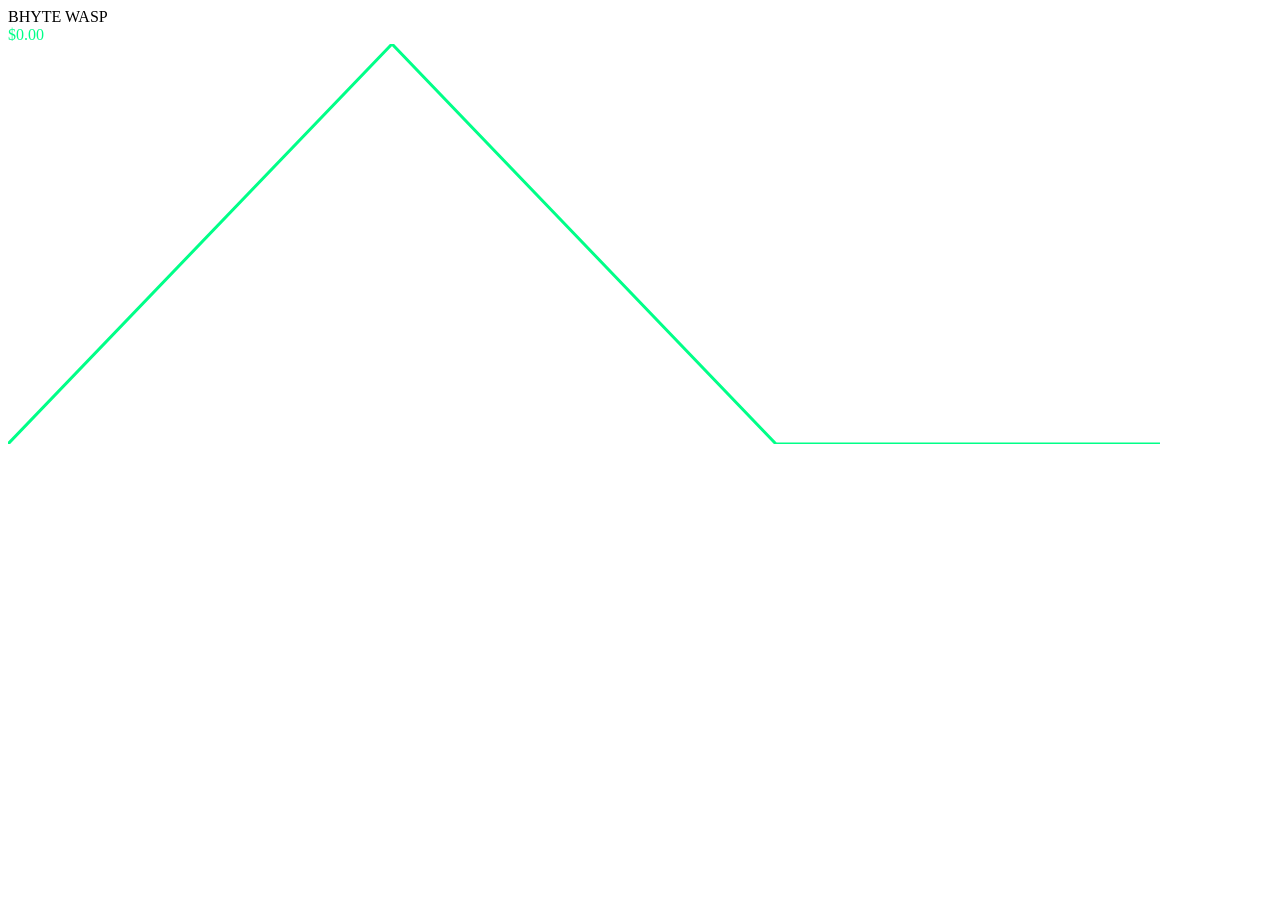
==== index.html @ d3547b08 "Refactor index.html for improved price display and chart Updated the HTML structure and JavaScript f" ====
<!DOCTYPE html>
<html lang="es">
<head>
  <meta charset="UTF-8">
  <title>BHYTE WASP</title>
  <link rel="stylesheet" href="./style.css">
</head>
<body>

<div class="container">
  <div class="header">BHYTE WASP</div>
  <div id="price">$0.00</div>
  <canvas id="chart"></canvas>
</div>

<script>
let price = 0.00;
let history = [price];

const priceElement = document.getElementById("price");
const canvas = document.getElementById("chart");
const ctx = canvas.getContext("2d");

// ajustar canvas al tamaño de pantalla
canvas.width = window.innerWidth * 0.9;
canvas.height = 400;

function updatePrice() {
  // más volatilidad
  let change = (Math.random() - 0.5) * 2; 
  let newPrice = price + change;

  if (newPrice < 0) newPrice = 0;

  let color = newPrice >= price ? "#00ff88" : "#ff3b3b";

  price = newPrice;
  history.push(price);

  if (history.length > 120) history.shift();

  priceElement.textContent = "$" + price.toFixed(2);
  priceElement.style.color = color;

  drawChart(color);
}

function drawChart(color) {
  ctx.clearRect(0, 0, canvas.width, canvas.height);

  let max = Math.max(...history);
  let min = Math.min(...history);

  ctx.beginPath();
  ctx.strokeStyle = color;
  ctx.lineWidth = 3;

  history.forEach((value, i) => {
    let x = (i / (history.length - 1)) * canvas.width;
    let y = canvas.height - ((value - min) / (max - min || 1)) * canvas.height;

    if (i === 0) ctx.moveTo(x, y);
    else ctx.lineTo(x, y);
  });

  ctx.stroke();
}

// más fluido (cada 300ms)
setInterval(updatePrice, 300);
</script>

</body>
</html>
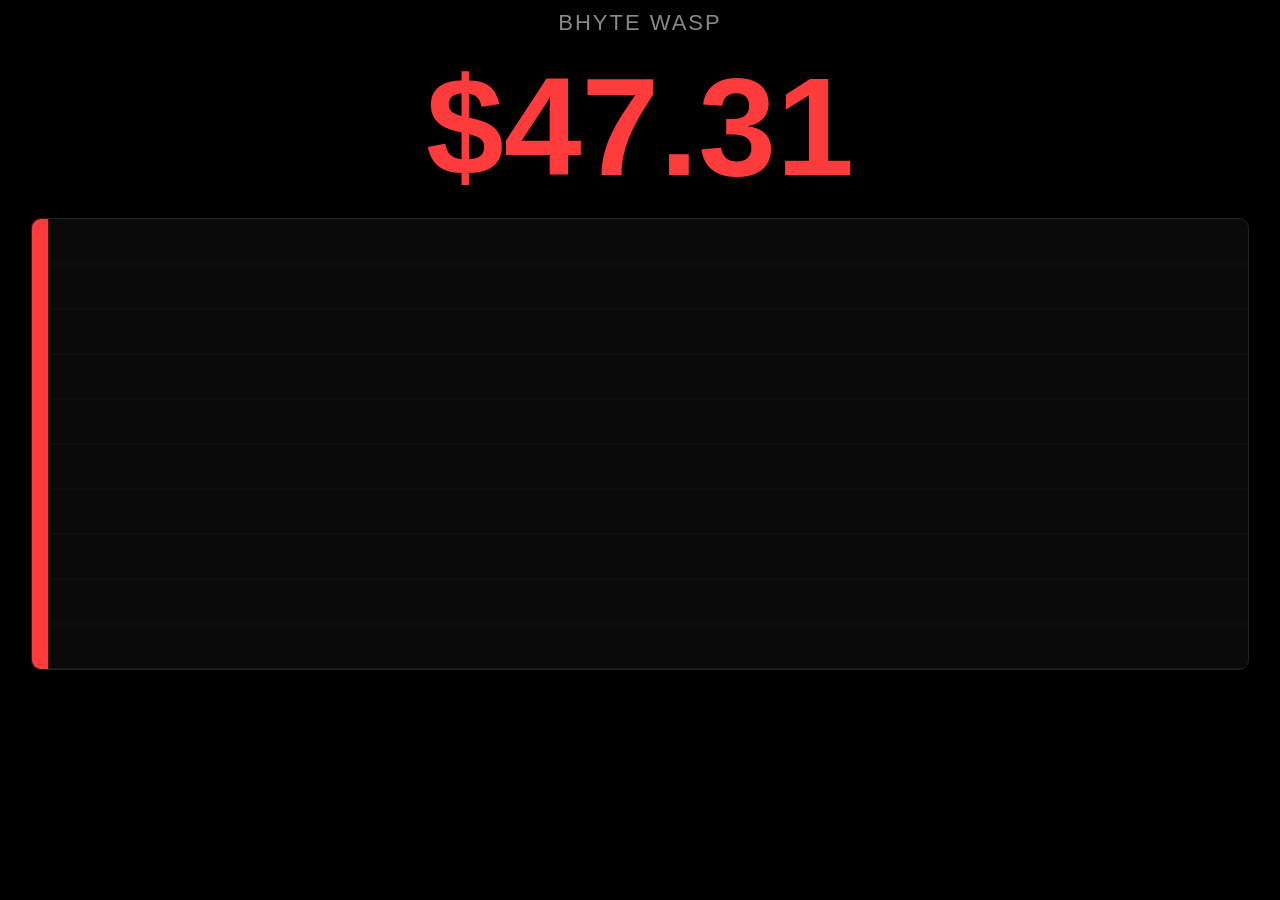
==== commit 44c7d351: "Update index.html" ====
--- a/index.html
+++ b/index.html
@@ -1,10 +1,46 @@
 <!DOCTYPE html>
 <html lang="es">
 <head>
-  <meta charset="UTF-8">
-  <title>BHYTE WASP</title>
-  <link rel="stylesheet" href="./style.css">
+<meta charset="UTF-8">
+<title>BHYTE WASP</title>
+
+<style>
+html, body {
+  margin: 0;
+  padding: 0;
+  background: #000;
+  color: white;
+  font-family: Arial, sans-serif;
+  height: 100%;
+}
+
+.container {
+  display: flex;
+  flex-direction: column;
+  align-items: center;
+  padding-top: 10px;
+}
+
+.header {
+  color: #888;
+  font-size: 22px;
+  letter-spacing: 2px;
+}
+
+#price {
+  font-size: 140px; /* MÁS GRANDE */
+  font-weight: bold;
+  margin: 10px 0;
+}
+
+canvas {
+  background: #0a0a0a;
+  border: 1px solid #222;
+  border-radius: 10px;
+}
+</style>
 </head>
+
 <body>
 
 <div class="container">
@@ -14,60 +50,127 @@
 </div>
 
 <script>
-let price = 0.00;
-let history = [price];
-
-const priceElement = document.getElementById("price");
 const canvas = document.getElementById("chart");
 const ctx = canvas.getContext("2d");
+const priceEl = document.getElementById("price");
 
-// ajustar canvas al tamaño de pantalla
-canvas.width = window.innerWidth * 0.9;
-canvas.height = 400;
+canvas.width = window.innerWidth * 0.95;
+canvas.height = 450;
 
-function updatePrice() {
-  // más volatilidad
-  let change = (Math.random() - 0.5) * 2; 
-  let newPrice = price + change;
+// DATOS
+let price = 50;
+let candles = [];
+let currentCandle = null;
 
-  if (newPrice < 0) newPrice = 0;
+// tendencia (hace que no sea tan random)
+let trend = 0;
 
-  let color = newPrice >= price ? "#00ff88" : "#ff3b3b";
-
-  price = newPrice;
-  history.push(price);
-
-  if (history.length > 120) history.shift();
-
-  priceElement.textContent = "$" + price.toFixed(2);
-  priceElement.style.color = color;
-
-  drawChart(color);
+// crear vela inicial
+function newCandle() {
+  return {
+    open: price,
+    high: price,
+    low: price,
+    close: price
+  };
 }
 
-function drawChart(color) {
+currentCandle = newCandle();
+
+function update() {
+  // tendencia suave
+  trend += (Math.random() - 0.5) * 0.2;
+
+  // volatilidad + tendencia
+  let change = (Math.random() - 0.5) * 2 + trend;
+  price += change;
+
+  if (price < 1) price = 1;
+
+  // actualizar vela
+  currentCandle.close = price;
+  if (price > currentCandle.high) currentCandle.high = price;
+  if (price < currentCandle.low) currentCandle.low = price;
+
+  // cada cierto tiempo crear nueva vela
+  if (Math.random() < 0.05) {
+    candles.push(currentCandle);
+    if (candles.length > 60) candles.shift();
+    currentCandle = newCandle();
+  }
+
+  draw();
+  updatePriceDisplay();
+}
+
+function updatePriceDisplay() {
+  let last = currentCandle.close;
+  let prev = currentCandle.open;
+
+  let color = last >= prev ? "#00ff88" : "#ff3b3b";
+  priceEl.style.color = color;
+  priceEl.textContent = "$" + last.toFixed(2);
+}
+
+function draw() {
   ctx.clearRect(0, 0, canvas.width, canvas.height);
 
-  let max = Math.max(...history);
-  let min = Math.min(...history);
+  let all = [...candles, currentCandle];
 
-  ctx.beginPath();
-  ctx.strokeStyle = color;
-  ctx.lineWidth = 3;
+  let max = Math.max(...all.map(c => c.high));
+  let min = Math.min(...all.map(c => c.low));
 
-  history.forEach((value, i) => {
-    let x = (i / (history.length - 1)) * canvas.width;
-    let y = canvas.height - ((value - min) / (max - min || 1)) * canvas.height;
+  let candleWidth = canvas.width / 60;
 
-    if (i === 0) ctx.moveTo(x, y);
-    else ctx.lineTo(x, y);
+  // GRID
+  ctx.strokeStyle = "#111";
+  for (let i = 0; i < 10; i++) {
+    let y = (i / 10) * canvas.height;
+    ctx.beginPath();
+    ctx.moveTo(0, y);
+    ctx.lineTo(canvas.width, y);
+    ctx.stroke();
+  }
+
+  // DIBUJAR VELAS
+  all.forEach((candle, i) => {
+    let x = i * candleWidth;
+
+    let openY = scale(candle.open, min, max);
+    let closeY = scale(candle.close, min, max);
+    let highY = scale(candle.high, min, max);
+    let lowY = scale(candle.low, min, max);
+
+    let color = candle.close >= candle.open ? "#00ff88" : "#ff3b3b";
+
+    // mecha
+    ctx.strokeStyle = color;
+    ctx.beginPath();
+    ctx.moveTo(x + candleWidth/2, highY);
+    ctx.lineTo(x + candleWidth/2, lowY);
+    ctx.stroke();
+
+    // cuerpo
+    ctx.fillStyle = color;
+    let height = Math.abs(closeY - openY);
+    ctx.fillRect(x, Math.min(openY, closeY), candleWidth * 0.8, height || 1);
   });
 
+  // línea precio actual
+  let currentY = scale(price, min, max);
+  ctx.strokeStyle = "#ffffff22";
+  ctx.beginPath();
+  ctx.moveTo(0, currentY);
+  ctx.lineTo(canvas.width, currentY);
   ctx.stroke();
 }
 
-// más fluido (cada 300ms)
-setInterval(updatePrice, 300);
+function scale(value, min, max) {
+  return canvas.height - ((value - min) / (max - min || 1)) * canvas.height;
+}
+
+// velocidad
+setInterval(update, 200);
 </script>
 
 </body>
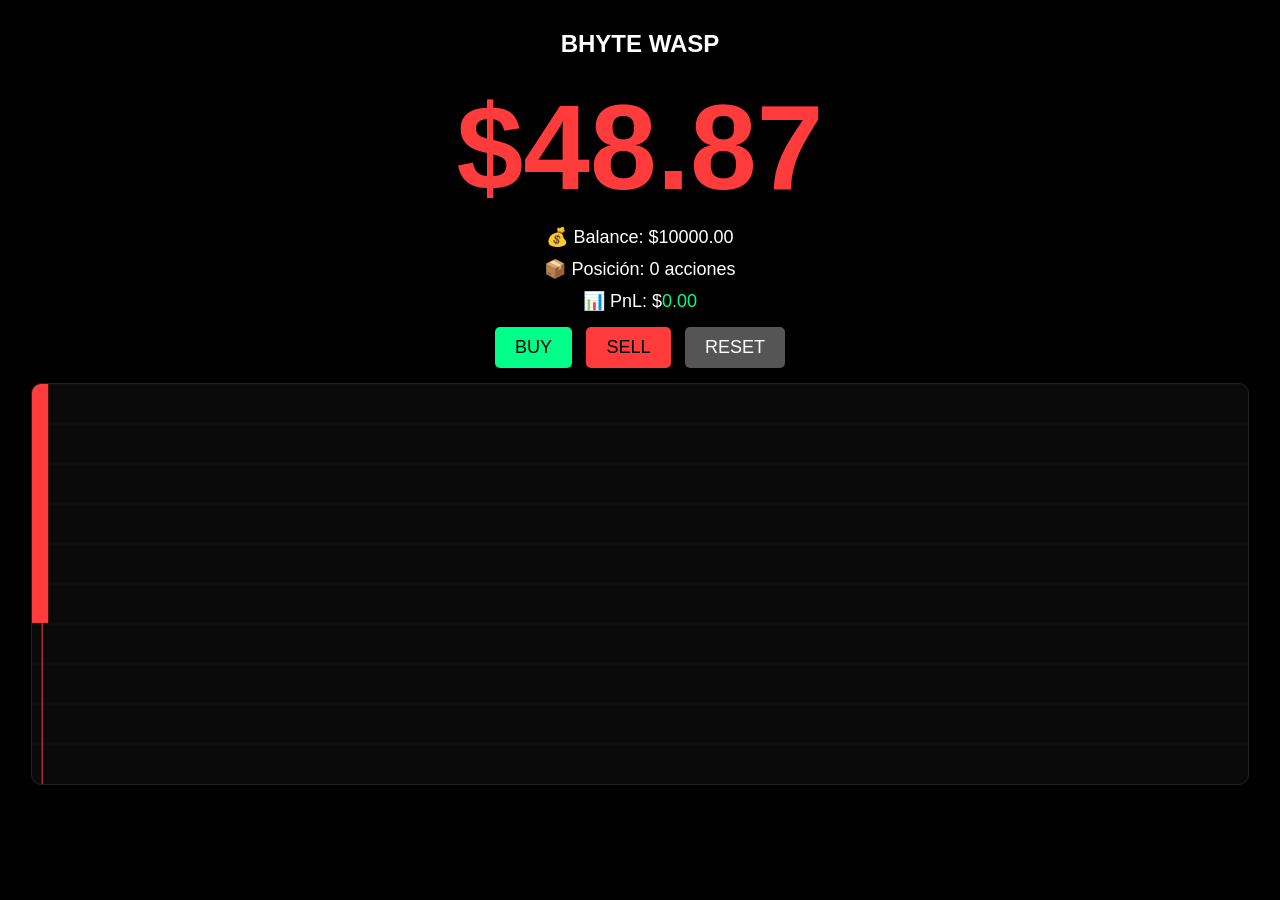
==== commit d9612f0d: "Update index.html for simulator enhancements" ====
--- a/index.html
+++ b/index.html
@@ -2,7 +2,7 @@
 <html lang="es">
 <head>
 <meta charset="UTF-8">
-<title>BHYTE WASP</title>
+<title>BHYTE WASP Simulator</title>
 
 <style>
 html, body {
@@ -11,32 +11,41 @@
   background: #000;
   color: white;
   font-family: Arial, sans-serif;
-  height: 100%;
 }
 
 .container {
-  display: flex;
-  flex-direction: column;
-  align-items: center;
-  padding-top: 10px;
-}
-
-.header {
-  color: #888;
-  font-size: 22px;
-  letter-spacing: 2px;
+  text-align: center;
+  padding: 10px;
 }
 
 #price {
-  font-size: 140px; /* MÁS GRANDE */
+  font-size: 120px;
   font-weight: bold;
-  margin: 10px 0;
-}
+}
+
+.info {
+  margin: 10px;
+  font-size: 18px;
+}
+
+.controls button {
+  padding: 10px 20px;
+  margin: 5px;
+  font-size: 18px;
+  border: none;
+  cursor: pointer;
+  border-radius: 5px;
+}
+
+.buy { background: #00ff88; }
+.sell { background: #ff3b3b; }
+.reset { background: #555; color: white; }
 
 canvas {
   background: #0a0a0a;
   border: 1px solid #222;
   border-radius: 10px;
+  margin-top: 10px;
 }
 </style>
 </head>
@@ -44,55 +53,81 @@
 <body>
 
 <div class="container">
-  <div class="header">BHYTE WASP</div>
-  <div id="price">$0.00</div>
+  <h2>BHYTE WASP</h2>
+  <div id="price">$50.00</div>
+
+  <div class="info">💰 Balance: $<span id="balance">10000</span></div>
+  <div class="info">📦 Posición: <span id="shares">0</span> acciones</div>
+  <div class="info">📊 PnL: $<span id="pnl">0</span></div>
+  <div class="info" id="event"></div>
+
+  <div class="controls">
+    <button class="buy" onclick="buy()">BUY</button>
+    <button class="sell" onclick="sell()">SELL</button>
+    <button class="reset" onclick="resetGame()">RESET</button>
+  </div>
+
   <canvas id="chart"></canvas>
 </div>
 
 <script>
 const canvas = document.getElementById("chart");
 const ctx = canvas.getContext("2d");
-const priceEl = document.getElementById("price");
-
 canvas.width = window.innerWidth * 0.95;
-canvas.height = 450;
-
-// DATOS
+canvas.height = 400;
+
+// Estado
 let price = 50;
+let balance = 10000;
+let shares = 0;
+let avgPrice = 0;
+
 let candles = [];
-let currentCandle = null;
-
-// tendencia (hace que no sea tan random)
+let currentCandle;
 let trend = 0;
 
-// crear vela inicial
 function newCandle() {
-  return {
-    open: price,
-    high: price,
-    low: price,
-    close: price
-  };
+  return { open: price, high: price, low: price, close: price };
 }
 
 currentCandle = newCandle();
 
+// EVENTOS
+function randomEvent() {
+  let rand = Math.random();
+
+  if (rand < 0.01) {
+    price *= 1.3;
+    showEvent("🚀 PUMP");
+  } else if (rand < 0.02) {
+    price *= 0.7;
+    showEvent("💥 CRASH");
+  } else if (rand < 0.03) {
+    trend += (Math.random() - 0.5) * 5;
+    showEvent("📰 NEWS");
+  }
+}
+
+function showEvent(text) {
+  const el = document.getElementById("event");
+  el.textContent = text;
+  setTimeout(() => el.textContent = "", 2000);
+}
+
+// UPDATE PRECIO
 function update() {
-  // tendencia suave
   trend += (Math.random() - 0.5) * 0.2;
-
-  // volatilidad + tendencia
   let change = (Math.random() - 0.5) * 2 + trend;
+
   price += change;
-
   if (price < 1) price = 1;
 
-  // actualizar vela
+  randomEvent();
+
   currentCandle.close = price;
   if (price > currentCandle.high) currentCandle.high = price;
   if (price < currentCandle.low) currentCandle.low = price;
 
-  // cada cierto tiempo crear nueva vela
   if (Math.random() < 0.05) {
     candles.push(currentCandle);
     if (candles.length > 60) candles.shift();
@@ -100,29 +135,67 @@
   }
 
   draw();
-  updatePriceDisplay();
-}
-
-function updatePriceDisplay() {
-  let last = currentCandle.close;
-  let prev = currentCandle.open;
-
-  let color = last >= prev ? "#00ff88" : "#ff3b3b";
+  updateUI();
+}
+
+// UI
+function updateUI() {
+  const priceEl = document.getElementById("price");
+  const balanceEl = document.getElementById("balance");
+  const sharesEl = document.getElementById("shares");
+  const pnlEl = document.getElementById("pnl");
+
+  let color = currentCandle.close >= currentCandle.open ? "#00ff88" : "#ff3b3b";
   priceEl.style.color = color;
-  priceEl.textContent = "$" + last.toFixed(2);
-}
-
+  priceEl.textContent = "$" + price.toFixed(2);
+
+  balanceEl.textContent = balance.toFixed(2);
+  sharesEl.textContent = shares;
+
+  let pnl = shares * (price - avgPrice);
+  pnlEl.textContent = pnl.toFixed(2);
+  pnlEl.style.color = pnl >= 0 ? "#00ff88" : "#ff3b3b";
+}
+
+// TRADING
+function buy() {
+  if (balance >= price) {
+    shares++;
+    balance -= price;
+
+    avgPrice = ((avgPrice * (shares - 1)) + price) / shares;
+  }
+}
+
+function sell() {
+  if (shares > 0) {
+    shares--;
+    balance += price;
+
+    if (shares === 0) avgPrice = 0;
+  }
+}
+
+function resetGame() {
+  price = 50;
+  balance = 10000;
+  shares = 0;
+  avgPrice = 0;
+  candles = [];
+  currentCandle = newCandle();
+}
+
+// GRÁFICA
 function draw() {
   ctx.clearRect(0, 0, canvas.width, canvas.height);
 
   let all = [...candles, currentCandle];
-
   let max = Math.max(...all.map(c => c.high));
   let min = Math.min(...all.map(c => c.low));
 
-  let candleWidth = canvas.width / 60;
-
-  // GRID
+  let w = canvas.width / 60;
+
+  // grid
   ctx.strokeStyle = "#111";
   for (let i = 0; i < 10; i++) {
     let y = (i / 10) * canvas.height;
@@ -132,44 +205,31 @@
     ctx.stroke();
   }
 
-  // DIBUJAR VELAS
-  all.forEach((candle, i) => {
-    let x = i * candleWidth;
-
-    let openY = scale(candle.open, min, max);
-    let closeY = scale(candle.close, min, max);
-    let highY = scale(candle.high, min, max);
-    let lowY = scale(candle.low, min, max);
-
-    let color = candle.close >= candle.open ? "#00ff88" : "#ff3b3b";
-
-    // mecha
+  all.forEach((c, i) => {
+    let x = i * w;
+
+    let open = scale(c.open, min, max);
+    let close = scale(c.close, min, max);
+    let high = scale(c.high, min, max);
+    let low = scale(c.low, min, max);
+
+    let color = c.close >= c.open ? "#00ff88" : "#ff3b3b";
+
     ctx.strokeStyle = color;
     ctx.beginPath();
-    ctx.moveTo(x + candleWidth/2, highY);
-    ctx.lineTo(x + candleWidth/2, lowY);
+    ctx.moveTo(x + w/2, high);
+    ctx.lineTo(x + w/2, low);
     ctx.stroke();
 
-    // cuerpo
     ctx.fillStyle = color;
-    let height = Math.abs(closeY - openY);
-    ctx.fillRect(x, Math.min(openY, closeY), candleWidth * 0.8, height || 1);
+    ctx.fillRect(x, Math.min(open, close), w*0.8, Math.abs(close - open) || 1);
   });
-
-  // línea precio actual
-  let currentY = scale(price, min, max);
-  ctx.strokeStyle = "#ffffff22";
-  ctx.beginPath();
-  ctx.moveTo(0, currentY);
-  ctx.lineTo(canvas.width, currentY);
-  ctx.stroke();
-}
-
-function scale(value, min, max) {
-  return canvas.height - ((value - min) / (max - min || 1)) * canvas.height;
-}
-
-// velocidad
+}
+
+function scale(v, min, max) {
+  return canvas.height - ((v - min) / (max - min || 1)) * canvas.height;
+}
+
 setInterval(update, 200);
 </script>
 
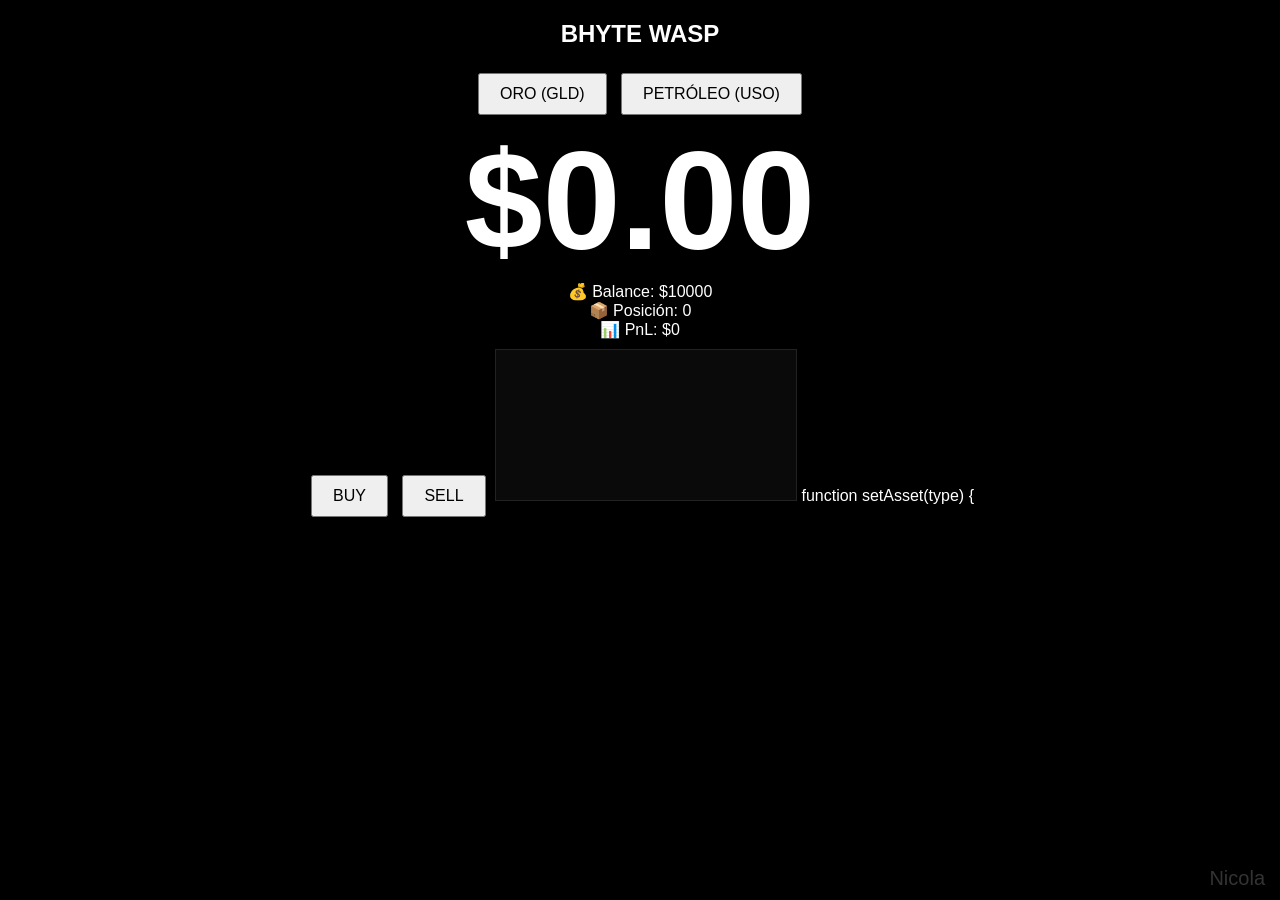
==== commit d4af3360: "Refactor index.html for styling and asset updates Updated styling and layout for the BHYTE WASP Simu" ====
--- a/index.html
+++ b/index.html
@@ -5,70 +5,65 @@
 <title>BHYTE WASP Simulator</title>
 
 <style>
-html, body {
+body {
   margin: 0;
-  padding: 0;
-  background: #000;
+  background: black;
   color: white;
-  font-family: Arial, sans-serif;
-}
-
-.container {
+  font-family: Arial;
   text-align: center;
-  padding: 10px;
 }
 
 #price {
-  font-size: 120px;
+  font-size: 140px;
   font-weight: bold;
 }
 
-.info {
-  margin: 10px;
-  font-size: 18px;
-}
-
-.controls button {
+button {
   padding: 10px 20px;
   margin: 5px;
-  font-size: 18px;
-  border: none;
+  font-size: 16px;
   cursor: pointer;
-  border-radius: 5px;
-}
-
-.buy { background: #00ff88; }
-.sell { background: #ff3b3b; }
-.reset { background: #555; color: white; }
+}
 
 canvas {
   background: #0a0a0a;
   border: 1px solid #222;
-  border-radius: 10px;
   margin-top: 10px;
+}
+
+/* marca de agua */
+.watermark {
+  position: fixed;
+  bottom: 10px;
+  right: 15px;
+  opacity: 0.2;
+  font-size: 20px;
 }
 </style>
 </head>
 
 <body>
 
-<div class="container">
-  <h2>BHYTE WASP</h2>
-  <div id="price">$50.00</div>
-
-  <div class="info">💰 Balance: $<span id="balance">10000</span></div>
-  <div class="info">📦 Posición: <span id="shares">0</span> acciones</div>
-  <div class="info">📊 PnL: $<span id="pnl">0</span></div>
-  <div class="info" id="event"></div>
-
-  <div class="controls">
-    <button class="buy" onclick="buy()">BUY</button>
-    <button class="sell" onclick="sell()">SELL</button>
-    <button class="reset" onclick="resetGame()">RESET</button>
-  </div>
-
-  <canvas id="chart"></canvas>
+<h2>BHYTE WASP</h2>
+
+<div>
+  <button onclick="setAsset('gold')">ORO (GLD)</button>
+  <button onclick="setAsset('oil')">PETRÓLEO (USO)</button>
 </div>
+
+<div id="price">$0.00</div>
+
+<div>💰 Balance: $<span id="balance">10000</span></div>
+<div>📦 Posición: <span id="shares">0</span></div>
+<div>📊 PnL: $<span id="pnl">0</span></div>
+<div id="event"></div>
+
+<button onclick="buy()">BUY</button>
+<button onclick="sell()">SELL</button>
+
+<canvas id="chart"></canvas>
+
+<div class="watermark">Nicola</div>
 
 <script>
 const canvas = document.getElementById("chart");
@@ -76,15 +71,36 @@
 canvas.width = window.innerWidth * 0.95;
 canvas.height = 400;
 
-// Estado
-let price = 50;
+let asset = "gold";
+
+// ESTADO
+let price = 440;
 let balance = 10000;
 let shares = 0;
 let avgPrice = 0;
 
 let candles = [];
 let currentCandle;
+
+let volatility = 1;
 let trend = 0;
+
+function setAsset(type) {
+  asset = type;
+
+  if (type === "gold") {
+    price = 440;
+    volatility = 0.5;
+    trend = 0.05;
+  } else {
+    price = 75;
+    volatility = 2;
+    trend = 0.2;
+  }
+
+  candles = [];
+  currentCandle = newCandle();
+}
 
 function newCandle() {
   return { open: price, high: price, low: price, close: price };
@@ -92,19 +108,22 @@
 
 currentCandle = newCandle();
 
-// EVENTOS
 function randomEvent() {
-  let rand = Math.random();
-
-  if (rand < 0.01) {
-    price *= 1.3;
-    showEvent("🚀 PUMP");
-  } else if (rand < 0.02) {
-    price *= 0.7;
-    showEvent("💥 CRASH");
-  } else if (rand < 0.03) {
-    trend += (Math.random() - 0.5) * 5;
-    showEvent("📰 NEWS");
+  let r = Math.random();
+
+  if (asset === "gold") {
+    if (r < 0.01) {
+      price *= 1.05;
+      showEvent("🏦 Safe Haven Pump");
+    }
+  } else {
+    if (r < 0.02) {
+      price *= 1.2;
+      showEvent("🛢️ Oil Spike");
+    } else if (r < 0.04) {
+      price *= 0.8;
+      showEvent("💥 Oil Crash");
+    }
   }
 }
 
@@ -114,12 +133,12 @@
   setTimeout(() => el.textContent = "", 2000);
 }
 
-// UPDATE PRECIO
 function update() {
-  trend += (Math.random() - 0.5) * 0.2;
-  let change = (Math.random() - 0.5) * 2 + trend;
-
+  trend += (Math.random() - 0.5) * 0.05;
+
+  let change = (Math.random() - 0.5) * volatility + trend;
   price += change;
+
   if (price < 1) price = 1;
 
   randomEvent();
@@ -138,31 +157,25 @@
   updateUI();
 }
 
-// UI
 function updateUI() {
-  const priceEl = document.getElementById("price");
-  const balanceEl = document.getElementById("balance");
-  const sharesEl = document.getElementById("shares");
-  const pnlEl = document.getElementById("pnl");
-
   let color = currentCandle.close >= currentCandle.open ? "#00ff88" : "#ff3b3b";
-  priceEl.style.color = color;
-  priceEl.textContent = "$" + price.toFixed(2);
-
-  balanceEl.textContent = balance.toFixed(2);
-  sharesEl.textContent = shares;
+
+  document.getElementById("price").style.color = color;
+  document.getElementById("price").textContent = "$" + price.toFixed(2);
+
+  document.getElementById("balance").textContent = balance.toFixed(2);
+  document.getElementById("shares").textContent = shares;
 
   let pnl = shares * (price - avgPrice);
+  let pnlEl = document.getElementById("pnl");
   pnlEl.textContent = pnl.toFixed(2);
   pnlEl.style.color = pnl >= 0 ? "#00ff88" : "#ff3b3b";
 }
 
-// TRADING
 function buy() {
   if (balance >= price) {
     shares++;
     balance -= price;
-
     avgPrice = ((avgPrice * (shares - 1)) + price) / shares;
   }
 }
@@ -171,21 +184,10 @@
   if (shares > 0) {
     shares--;
     balance += price;
-
     if (shares === 0) avgPrice = 0;
   }
 }
 
-function resetGame() {
-  price = 50;
-  balance = 10000;
-  shares = 0;
-  avgPrice = 0;
-  candles = [];
-  currentCandle = newCandle();
-}
-
-// GRÁFICA
 function draw() {
   ctx.clearRect(0, 0, canvas.width, canvas.height);
 
@@ -194,16 +196,6 @@
   let min = Math.min(...all.map(c => c.low));
 
   let w = canvas.width / 60;
-
-  // grid
-  ctx.strokeStyle = "#111";
-  for (let i = 0; i < 10; i++) {
-    let y = (i / 10) * canvas.height;
-    ctx.beginPath();
-    ctx.moveTo(0, y);
-    ctx.lineTo(canvas.width, y);
-    ctx.stroke();
-  }
 
   all.forEach((c, i) => {
     let x = i * w;
@@ -224,14 +216,36 @@
     ctx.fillStyle = color;
     ctx.fillRect(x, Math.min(open, close), w*0.8, Math.abs(close - open) || 1);
   });
-}
-
+}function setAsset(type) {
+  asset = type;
+
+  if (type === "gold") {
+    price = 442.35; // cierre simulado realista GLD
+    volatility = 0.5;
+    trend = 0.02;
+    document.getElementById("event").textContent = "🟡 GLD - Último cierre";
+  } else {
+    price = 74.80; // cierre simulado USO
+    volatility = 2;
+    trend = 0.1;
+    document.getElementById("event").textContent = "🛢️ USO - Último cierre";
+  }
+
+  candles = [];
+  currentCandle = newCandle();
+}
+
+<div id="assetName">Activo: GLD</div>
 function scale(v, min, max) {
   return canvas.height - ((v - min) / (max - min || 1)) * canvas.height;
 }
-
-setInterval(update, 200);
+document.getElementById("assetName").textContent =
+  type === "gold" ? "Activo: GLD (Gold ETF)" : "Activo: USO (Oil ETF)";setInterval(update, 200);
 </script>
+  function setAsset(type) {
+  
+
 
 </body>
 </html>
+
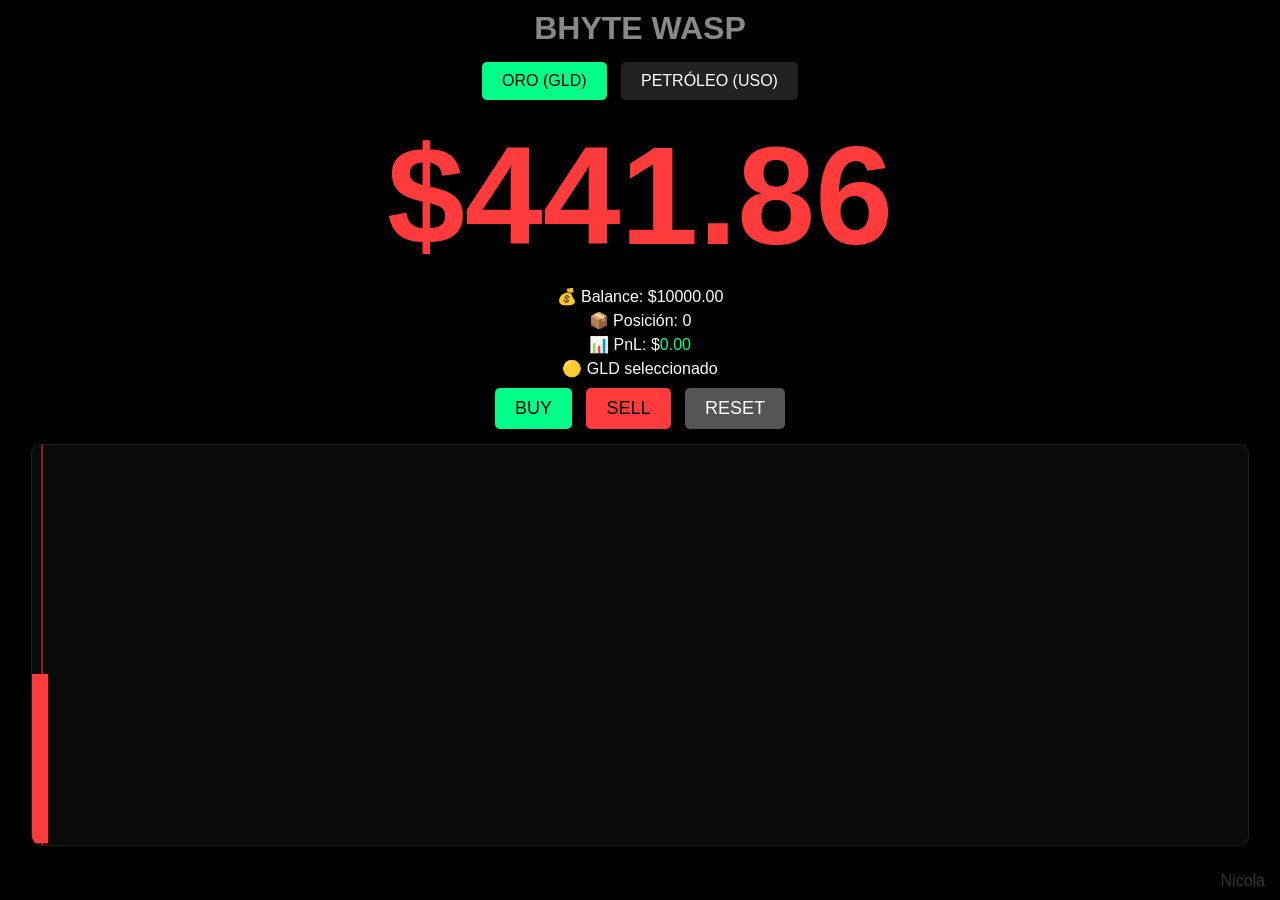
==== commit 77fc5b2b: "Refactor index.html for styling and structure" ====
--- a/index.html
+++ b/index.html
@@ -7,124 +7,166 @@
 <style>
 body {
   margin: 0;
-  background: black;
+  background: #000;
   color: white;
   font-family: Arial;
   text-align: center;
 }
 
-#price {
-  font-size: 140px;
-  font-weight: bold;
-}
-
-button {
+/* HEADER */
+h1 {
+  margin: 10px;
+  color: #888;
+}
+
+/* BOTONES */
+.asset-buttons {
+  margin: 10px;
+}
+
+.asset-buttons button {
   padding: 10px 20px;
   margin: 5px;
   font-size: 16px;
   cursor: pointer;
-}
-
+  border: none;
+  border-radius: 5px;
+  background: #222;
+  color: white;
+}
+
+.asset-buttons button.active {
+  background: #00ff88;
+  color: black;
+}
+
+/* PRECIO */
+#price {
+  font-size: 140px;
+  font-weight: bold;
+  margin: 10px 0;
+}
+
+/* INFO */
+.info {
+  margin: 5px;
+}
+
+/* TRADING */
+.controls button {
+  padding: 10px 20px;
+  margin: 5px;
+  font-size: 18px;
+  border: none;
+  border-radius: 5px;
+  cursor: pointer;
+}
+
+.buy { background: #00ff88; }
+.sell { background: #ff3b3b; }
+.reset { background: #555; color: white; }
+
+/* CANVAS */
 canvas {
   background: #0a0a0a;
   border: 1px solid #222;
+  border-radius: 10px;
   margin-top: 10px;
 }
 
-/* marca de agua */
+/* WATERMARK */
 .watermark {
   position: fixed;
   bottom: 10px;
   right: 15px;
   opacity: 0.2;
-  font-size: 20px;
 }
 </style>
 </head>
 
 <body>
 
-<h2>BHYTE WASP</h2>
-
-<div>
-  <button onclick="setAsset('gold')">ORO (GLD)</button>
-  <button onclick="setAsset('oil')">PETRÓLEO (USO)</button>
+<h1>BHYTE WASP</h1>
+
+<div class="asset-buttons">
+  <button id="goldBtn">ORO (GLD)</button>
+  <button id="oilBtn">PETRÓLEO (USO)</button>
 </div>
 
 <div id="price">$0.00</div>
 
-<div>💰 Balance: $<span id="balance">10000</span></div>
-<div>📦 Posición: <span id="shares">0</span></div>
-<div>📊 PnL: $<span id="pnl">0</span></div>
-<div id="event"></div>
-
-<button onclick="buy()">BUY</button>
-<button onclick="sell()">SELL</button>
+<div class="info">💰 Balance: $<span id="balance">10000</span></div>
+<div class="info">📦 Posición: <span id="shares">0</span></div>
+<div class="info">📊 PnL: $<span id="pnl">0</span></div>
+<div class="info" id="event"></div>
+
+<div class="controls">
+  <button class="buy" id="buyBtn">BUY</button>
+  <button class="sell" id="sellBtn">SELL</button>
+  <button class="reset" id="resetBtn">RESET</button>
+</div>
 
 <canvas id="chart"></canvas>
 
 <div class="watermark">Nicola</div>
 
 <script>
+// ====== ELEMENTOS ======
+const priceEl = document.getElementById("price");
+const balanceEl = document.getElementById("balance");
+const sharesEl = document.getElementById("shares");
+const pnlEl = document.getElementById("pnl");
+
+const goldBtn = document.getElementById("goldBtn");
+const oilBtn = document.getElementById("oilBtn");
+
 const canvas = document.getElementById("chart");
 const ctx = canvas.getContext("2d");
+
 canvas.width = window.innerWidth * 0.95;
 canvas.height = 400;
 
+// ====== ESTADO ======
 let asset = "gold";
-
-// ESTADO
-let price = 440;
+let price = 442;
 let balance = 10000;
 let shares = 0;
 let avgPrice = 0;
 
+let volatility = 0.5;
+let trend = 0.02;
+
 let candles = [];
 let currentCandle;
 
-let volatility = 1;
-let trend = 0;
+// ====== FUNCIONES ======
+function newCandle() {
+  return { open: price, high: price, low: price, close: price };
+}
 
 function setAsset(type) {
   asset = type;
 
+  // reset botones
+  goldBtn.classList.remove("active");
+  oilBtn.classList.remove("active");
+
   if (type === "gold") {
-    price = 440;
+    price = 442;
     volatility = 0.5;
-    trend = 0.05;
+    trend = 0.02;
+    goldBtn.classList.add("active");
+    showEvent("🟡 GLD seleccionado");
   } else {
     price = 75;
     volatility = 2;
-    trend = 0.2;
+    trend = 0.1;
+    oilBtn.classList.add("active");
+    showEvent("🛢️ USO seleccionado");
   }
 
   candles = [];
   currentCandle = newCandle();
-}
-
-function newCandle() {
-  return { open: price, high: price, low: price, close: price };
-}
-
-currentCandle = newCandle();
-
-function randomEvent() {
-  let r = Math.random();
-
-  if (asset === "gold") {
-    if (r < 0.01) {
-      price *= 1.05;
-      showEvent("🏦 Safe Haven Pump");
-    }
-  } else {
-    if (r < 0.02) {
-      price *= 1.2;
-      showEvent("🛢️ Oil Spike");
-    } else if (r < 0.04) {
-      price *= 0.8;
-      showEvent("💥 Oil Crash");
-    }
-  }
 }
 
 function showEvent(text) {
@@ -141,11 +183,9 @@
 
   if (price < 1) price = 1;
 
-  randomEvent();
-
   currentCandle.close = price;
-  if (price > currentCandle.high) currentCandle.high = price;
-  if (price < currentCandle.low) currentCandle.low = price;
+  currentCandle.high = Math.max(currentCandle.high, price);
+  currentCandle.low = Math.min(currentCandle.low, price);
 
   if (Math.random() < 0.05) {
     candles.push(currentCandle);
@@ -160,34 +200,45 @@
 function updateUI() {
   let color = currentCandle.close >= currentCandle.open ? "#00ff88" : "#ff3b3b";
 
-  document.getElementById("price").style.color = color;
-  document.getElementById("price").textContent = "$" + price.toFixed(2);
-
-  document.getElementById("balance").textContent = balance.toFixed(2);
-  document.getElementById("shares").textContent = shares;
+  priceEl.textContent = "$" + price.toFixed(2);
+  priceEl.style.color = color;
+
+  balanceEl.textContent = balance.toFixed(2);
+  sharesEl.textContent = shares;
 
   let pnl = shares * (price - avgPrice);
-  let pnlEl = document.getElementById("pnl");
   pnlEl.textContent = pnl.toFixed(2);
   pnlEl.style.color = pnl >= 0 ? "#00ff88" : "#ff3b3b";
 }
 
-function buy() {
+// ====== TRADING ======
+document.getElementById("buyBtn").onclick = () => {
   if (balance >= price) {
     shares++;
     balance -= price;
     avgPrice = ((avgPrice * (shares - 1)) + price) / shares;
   }
-}
-
-function sell() {
+};
+
+document.getElementById("sellBtn").onclick = () => {
   if (shares > 0) {
     shares--;
     balance += price;
     if (shares === 0) avgPrice = 0;
   }
-}
-
+};
+
+document.getElementById("resetBtn").onclick = () => {
+  balance = 10000;
+  shares = 0;
+  avgPrice = 0;
+};
+
+// ====== EVENTOS BOTONES ======
+goldBtn.onclick = () => setAsset("gold");
+oilBtn.onclick = () => setAsset("oil");
+
+// ====== GRÁFICA ======
 function draw() {
   ctx.clearRect(0, 0, canvas.width, canvas.height);
 
@@ -216,35 +267,16 @@
     ctx.fillStyle = color;
     ctx.fillRect(x, Math.min(open, close), w*0.8, Math.abs(close - open) || 1);
   });
-}function setAsset(type) {
-  asset = type;
-
-  if (type === "gold") {
-    price = 442.35; // cierre simulado realista GLD
-    volatility = 0.5;
-    trend = 0.02;
-    document.getElementById("event").textContent = "🟡 GLD - Último cierre";
-  } else {
-    price = 74.80; // cierre simulado USO
-    volatility = 2;
-    trend = 0.1;
-    document.getElementById("event").textContent = "🛢️ USO - Último cierre";
-  }
-
-  candles = [];
-  currentCandle = newCandle();
-}
-
-<div id="assetName">Activo: GLD</div>
+}
+
 function scale(v, min, max) {
   return canvas.height - ((v - min) / (max - min || 1)) * canvas.height;
 }
-document.getElementById("assetName").textContent =
-  type === "gold" ? "Activo: GLD (Gold ETF)" : "Activo: USO (Oil ETF)";setInterval(update, 200);
+
+// ====== START ======
+setAsset("gold");
+setInterval(update, 200);
 </script>
-  function setAsset(type) {
-  
-
 
 </body>
 </html>
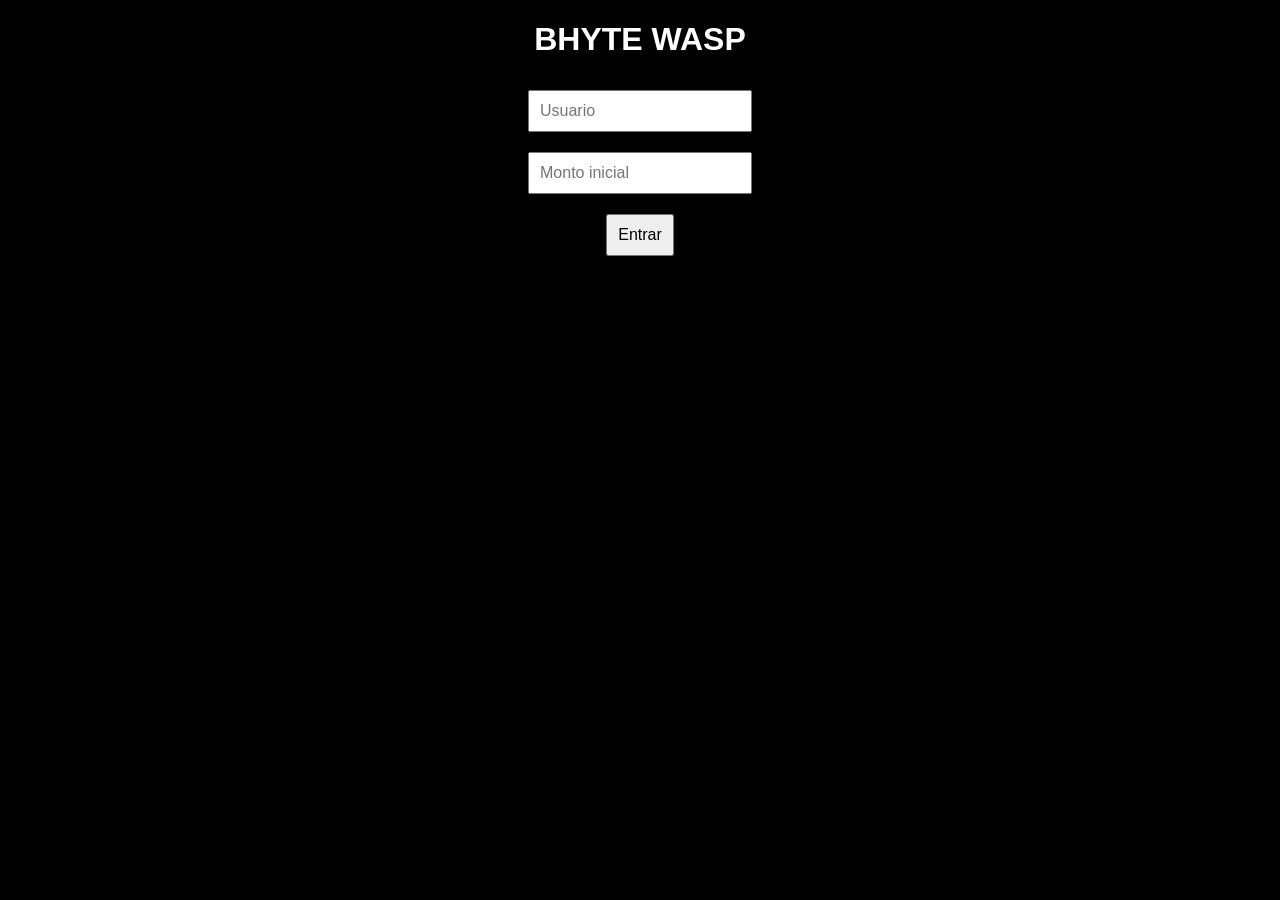
==== commit 5b1e4812: "Refactor index.html for login functionality" ====
--- a/index.html
+++ b/index.html
@@ -1,85 +1,21 @@
 <!DOCTYPE html>
-<html lang="es">
+<html>
 <head>
 <meta charset="UTF-8">
-<title>BHYTE WASP Simulator</title>
+<title>Login</title>
 
 <style>
 body {
-  margin: 0;
-  background: #000;
+  background: black;
   color: white;
+  text-align: center;
   font-family: Arial;
-  text-align: center;
 }
 
-/* HEADER */
-h1 {
+input, button {
+  padding: 10px;
   margin: 10px;
-  color: #888;
-}
-
-/* BOTONES */
-.asset-buttons {
-  margin: 10px;
-}
-
-.asset-buttons button {
-  padding: 10px 20px;
-  margin: 5px;
   font-size: 16px;
-  cursor: pointer;
-  border: none;
-  border-radius: 5px;
-  background: #222;
-  color: white;
-}
-
-.asset-buttons button.active {
-  background: #00ff88;
-  color: black;
-}
-
-/* PRECIO */
-#price {
-  font-size: 140px;
-  font-weight: bold;
-  margin: 10px 0;
-}
-
-/* INFO */
-.info {
-  margin: 5px;
-}
-
-/* TRADING */
-.controls button {
-  padding: 10px 20px;
-  margin: 5px;
-  font-size: 18px;
-  border: none;
-  border-radius: 5px;
-  cursor: pointer;
-}
-
-.buy { background: #00ff88; }
-.sell { background: #ff3b3b; }
-.reset { background: #555; color: white; }
-
-/* CANVAS */
-canvas {
-  background: #0a0a0a;
-  border: 1px solid #222;
-  border-radius: 10px;
-  margin-top: 10px;
-}
-
-/* WATERMARK */
-.watermark {
-  position: fixed;
-  bottom: 10px;
-  right: 15px;
-  opacity: 0.2;
 }
 </style>
 </head>
@@ -88,196 +24,19 @@
 
 <h1>BHYTE WASP</h1>
 
-<div class="asset-buttons">
-  <button id="goldBtn">ORO (GLD)</button>
-  <button id="oilBtn">PETRÓLEO (USO)</button>
-</div>
+<input id="username" placeholder="Usuario"><br>
+<input id="balance" placeholder="Monto inicial"><br>
 
-<div id="price">$0.00</div>
-
-<div class="info">💰 Balance: $<span id="balance">10000</span></div>
-<div class="info">📦 Posición: <span id="shares">0</span></div>
-<div class="info">📊 PnL: $<span id="pnl">0</span></div>
-<div class="info" id="event"></div>
-
-<div class="controls">
-  <button class="buy" id="buyBtn">BUY</button>
-  <button class="sell" id="sellBtn">SELL</button>
-  <button class="reset" id="resetBtn">RESET</button>
-</div>
-
-<canvas id="chart"></canvas>
-
-<div class="watermark">Nicola</div>
+<button onclick="start()">Entrar</button>
 
 <script>
-// ====== ELEMENTOS ======
-const priceEl = document.getElementById("price");
-const balanceEl = document.getElementById("balance");
-const sharesEl = document.getElementById("shares");
-const pnlEl = document.getElementById("pnl");
+function start() {
+  localStorage.setItem("user", document.getElementById("username").value);
+  localStorage.setItem("balance", document.getElementById("balance").value);
 
-const goldBtn = document.getElementById("goldBtn");
-const oilBtn = document.getElementById("oilBtn");
-
-const canvas = document.getElementById("chart");
-const ctx = canvas.getContext("2d");
-
-canvas.width = window.innerWidth * 0.95;
-canvas.height = 400;
-
-// ====== ESTADO ======
-let asset = "gold";
-let price = 442;
-let balance = 10000;
-let shares = 0;
-let avgPrice = 0;
-
-let volatility = 0.5;
-let trend = 0.02;
-
-let candles = [];
-let currentCandle;
-
-// ====== FUNCIONES ======
-function newCandle() {
-  return { open: price, high: price, low: price, close: price };
+  window.location.href = "stock.menu.html";
 }
-
-function setAsset(type) {
-  asset = type;
-
-  // reset botones
-  goldBtn.classList.remove("active");
-  oilBtn.classList.remove("active");
-
-  if (type === "gold") {
-    price = 442;
-    volatility = 0.5;
-    trend = 0.02;
-    goldBtn.classList.add("active");
-    showEvent("🟡 GLD seleccionado");
-  } else {
-    price = 75;
-    volatility = 2;
-    trend = 0.1;
-    oilBtn.classList.add("active");
-    showEvent("🛢️ USO seleccionado");
-  }
-
-  candles = [];
-  currentCandle = newCandle();
-}
-
-function showEvent(text) {
-  const el = document.getElementById("event");
-  el.textContent = text;
-  setTimeout(() => el.textContent = "", 2000);
-}
-
-function update() {
-  trend += (Math.random() - 0.5) * 0.05;
-
-  let change = (Math.random() - 0.5) * volatility + trend;
-  price += change;
-
-  if (price < 1) price = 1;
-
-  currentCandle.close = price;
-  currentCandle.high = Math.max(currentCandle.high, price);
-  currentCandle.low = Math.min(currentCandle.low, price);
-
-  if (Math.random() < 0.05) {
-    candles.push(currentCandle);
-    if (candles.length > 60) candles.shift();
-    currentCandle = newCandle();
-  }
-
-  draw();
-  updateUI();
-}
-
-function updateUI() {
-  let color = currentCandle.close >= currentCandle.open ? "#00ff88" : "#ff3b3b";
-
-  priceEl.textContent = "$" + price.toFixed(2);
-  priceEl.style.color = color;
-
-  balanceEl.textContent = balance.toFixed(2);
-  sharesEl.textContent = shares;
-
-  let pnl = shares * (price - avgPrice);
-  pnlEl.textContent = pnl.toFixed(2);
-  pnlEl.style.color = pnl >= 0 ? "#00ff88" : "#ff3b3b";
-}
-
-// ====== TRADING ======
-document.getElementById("buyBtn").onclick = () => {
-  if (balance >= price) {
-    shares++;
-    balance -= price;
-    avgPrice = ((avgPrice * (shares - 1)) + price) / shares;
-  }
-};
-
-document.getElementById("sellBtn").onclick = () => {
-  if (shares > 0) {
-    shares--;
-    balance += price;
-    if (shares === 0) avgPrice = 0;
-  }
-};
-
-document.getElementById("resetBtn").onclick = () => {
-  balance = 10000;
-  shares = 0;
-  avgPrice = 0;
-};
-
-// ====== EVENTOS BOTONES ======
-goldBtn.onclick = () => setAsset("gold");
-oilBtn.onclick = () => setAsset("oil");
-
-// ====== GRÁFICA ======
-function draw() {
-  ctx.clearRect(0, 0, canvas.width, canvas.height);
-
-  let all = [...candles, currentCandle];
-  let max = Math.max(...all.map(c => c.high));
-  let min = Math.min(...all.map(c => c.low));
-
-  let w = canvas.width / 60;
-
-  all.forEach((c, i) => {
-    let x = i * w;
-
-    let open = scale(c.open, min, max);
-    let close = scale(c.close, min, max);
-    let high = scale(c.high, min, max);
-    let low = scale(c.low, min, max);
-
-    let color = c.close >= c.open ? "#00ff88" : "#ff3b3b";
-
-    ctx.strokeStyle = color;
-    ctx.beginPath();
-    ctx.moveTo(x + w/2, high);
-    ctx.lineTo(x + w/2, low);
-    ctx.stroke();
-
-    ctx.fillStyle = color;
-    ctx.fillRect(x, Math.min(open, close), w*0.8, Math.abs(close - open) || 1);
-  });
-}
-
-function scale(v, min, max) {
-  return canvas.height - ((v - min) / (max - min || 1)) * canvas.height;
-}
-
-// ====== START ======
-setAsset("gold");
-setInterval(update, 200);
 </script>
 
 </body>
 </html>
-
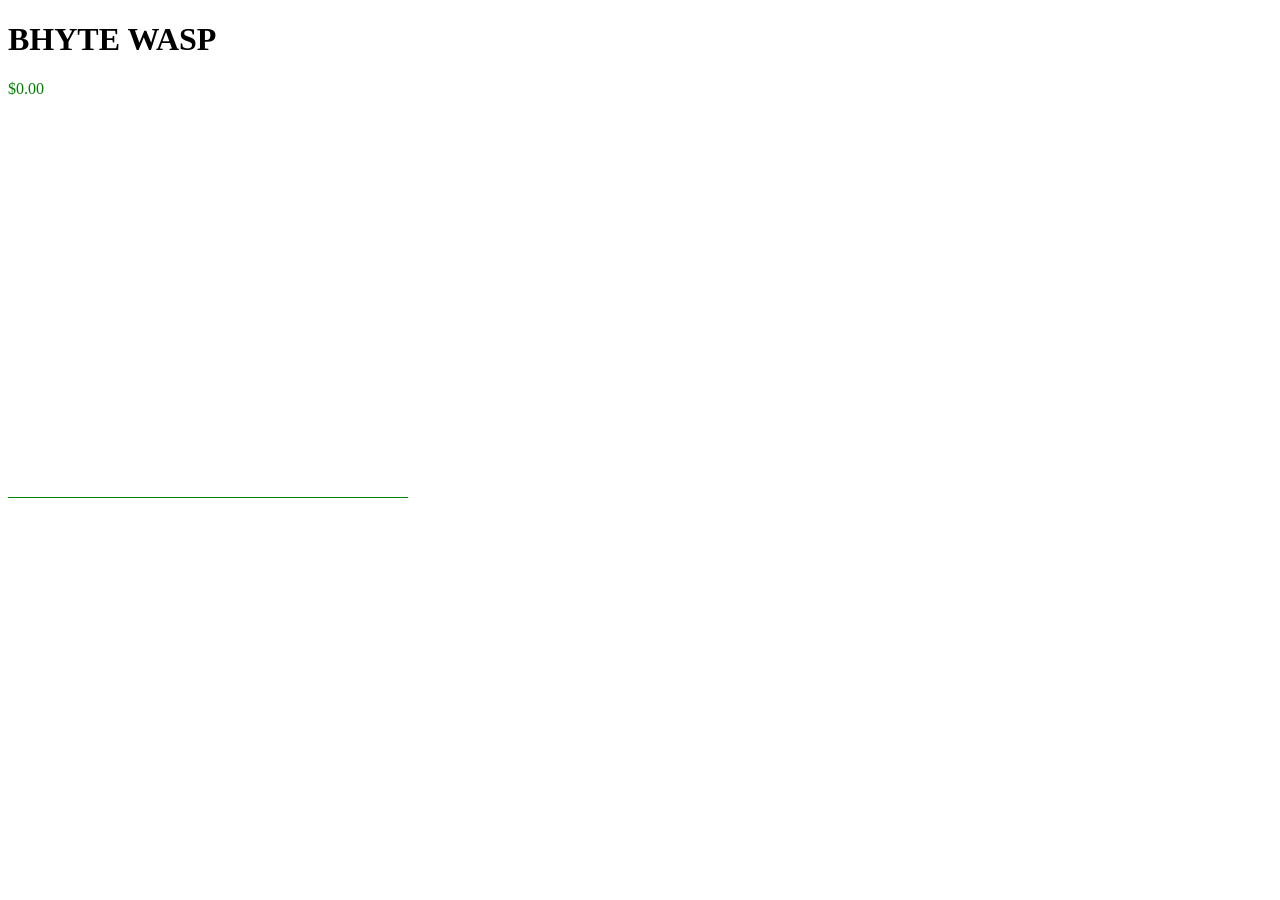
==== commit f7081e41: "Add files via upload" ====
--- a/index.html
+++ b/index.html
@@ -1,42 +1,71 @@
 <!DOCTYPE html>
-<html>
+<html lang="es">
 <head>
-<meta charset="UTF-8">
-<title>Login</title>
+  <meta charset="UTF-8">
+  <title>BHYTE WASP</title>
+  <link rel="stylesheet" href="style.css">
+</head>
+<body>
 
-<style>
-body {
-  background: black;
-  color: white;
-  text-align: center;
-  font-family: Arial;
+  <div class="container">
+    <h1>BHYTE WASP</h1>
+    <div id="price">$0.00</div>
+    <canvas id="chart" width="800" height="400"></canvas>
+  </div>
+
+<script>
+let price = 0.00;
+let history = [price];
+const priceElement = document.getElementById("price");
+const canvas = document.getElementById("chart");
+const ctx = canvas.getContext("2d");
+
+function updatePrice() {
+  let change = (Math.random() - 0.5) * 0.5; // movimiento aleatorio
+  let newPrice = price + change;
+
+  if (newPrice < 0) newPrice = 0;
+
+  let color = "green";
+  if (newPrice < price) color = "red";
+
+  price = newPrice;
+  history.push(price);
+
+  if (history.length > 100) history.shift();
+
+  priceElement.textContent = "$" + price.toFixed(2);
+  priceElement.style.color = color;
+
+  drawChart(color);
 }
 
-input, button {
-  padding: 10px;
-  margin: 10px;
-  font-size: 16px;
+function drawChart(color) {
+  ctx.clearRect(0, 0, canvas.width, canvas.height);
+
+  ctx.beginPath();
+  ctx.strokeStyle = color;
+  ctx.lineWidth = 2;
+
+  let max = Math.max(...history);
+  let min = Math.min(...history);
+
+  for (let i = 0; i < history.length; i++) {
+    let x = (i / history.length) * canvas.width;
+    let y = canvas.height - ((history[i] - min) / (max - min || 1)) * canvas.height;
+
+    if (i === 0) {
+      ctx.moveTo(x, y);
+    } else {
+      ctx.lineTo(x, y);
+    }
+  }
+
+  ctx.stroke();
 }
-</style>
-</head>
 
-<body>
-
-<h1>BHYTE WASP</h1>
-
-<input id="username" placeholder="Usuario"><br>
-<input id="balance" placeholder="Monto inicial"><br>
-
-<button onclick="start()">Entrar</button>
-
-<script>
-function start() {
-  localStorage.setItem("user", document.getElementById("username").value);
-  localStorage.setItem("balance", document.getElementById("balance").value);
-
-  window.location.href = "stock.menu.html";
-}
+setInterval(updatePrice, 1000);
 </script>
 
 </body>
-</html>
+</html>
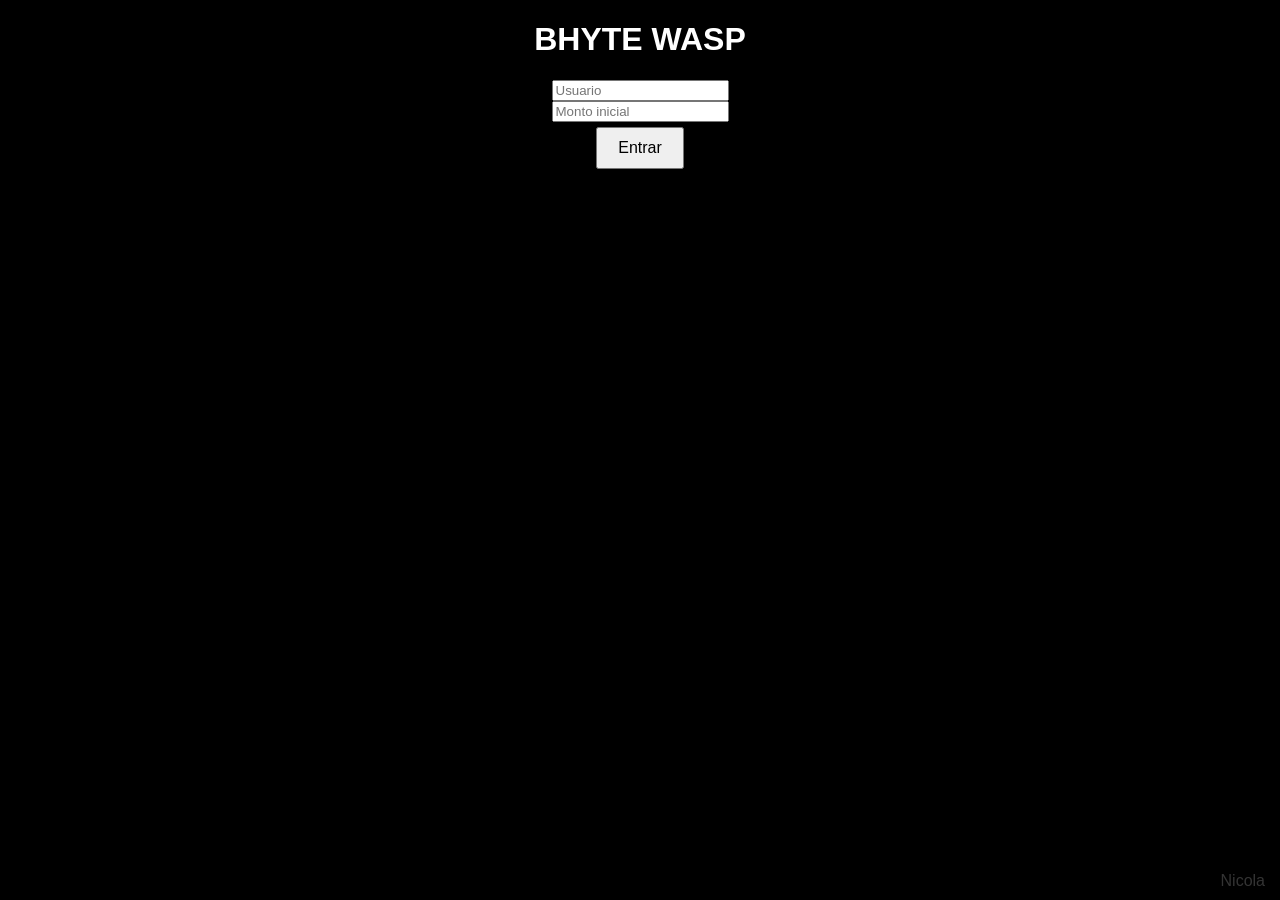
==== commit abecbaea: "Refactor HTML structure and add styles" ====
--- a/index.html
+++ b/index.html
@@ -1,71 +1,182 @@
 <!DOCTYPE html>
 <html lang="es">
 <head>
-  <meta charset="UTF-8">
-  <title>BHYTE WASP</title>
-  <link rel="stylesheet" href="style.css">
+<meta charset="UTF-8">
+<title>BHYTE WASP</title>
+
+<style>
+body { margin:0; background:black; color:white; font-family:Arial; text-align:center; }
+.screen { display:none; }
+.active { display:block; }
+
+button { padding:10px 20px; margin:5px; font-size:16px; cursor:pointer; }
+
+#price { font-size:120px; }
+
+canvas { background:#0a0a0a; margin-top:10px; }
+
+.watermark {
+  position:fixed;
+  bottom:10px;
+  right:15px;
+  opacity:0.2;
+}
+</style>
 </head>
+
 <body>
 
-  <div class="container">
-    <h1>BHYTE WASP</h1>
-    <div id="price">$0.00</div>
-    <canvas id="chart" width="800" height="400"></canvas>
-  </div>
+<!-- LOGIN -->
+<div id="login" class="screen active">
+  <h1>BHYTE WASP</h1>
+  <input id="user" placeholder="Usuario"><br>
+  <input id="money" placeholder="Monto inicial"><br>
+  <button onclick="start()">Entrar</button>
+</div>
+
+<!-- MENU -->
+<div id="menu" class="screen">
+  <h2>Elegí un activo</h2>
+
+  <button onclick="loadAsset('USO',75,3)">USO</button>
+  <button onclick="loadAsset('GLD',442,1)">GOLD</button>
+  <button onclick="loadAsset('QQQ',500,2)">QQQ</button>
+  <button onclick="loadAsset('NVIDIA',900,5)">NVIDIA</button>
+  <button onclick="loadAsset('APPLE',200,1.5)">APPLE</button>
+  <button onclick="loadAsset('MICROSOFT',420,1.5)">MICROSOFT</button>
+  <button onclick="loadAsset('TESLA',180,4)">TESLA</button>
+  <button onclick="loadAsset('BITCOIN',65000,500)">BITCOIN</button>
+  <button onclick="loadAsset('ETHEREUM',3000,100)">ETHEREUM</button>
+</div>
+
+<!-- TRADING -->
+<div id="trade" class="screen">
+  <h2 id="assetName"></h2>
+
+  <div id="price">$0.00</div>
+
+  <div>💰 Balance: <span id="balance"></span></div>
+  <div>📦 Acciones: <span id="shares">0</span></div>
+
+  <input id="stop" placeholder="Stop Loss"><br>
+
+  <button onclick="buy()">BUY</button>
+  <button onclick="sell()">SELL</button>
+  <button onclick="back()">⬅ Volver</button>
+
+  <canvas id="chart"></canvas>
+</div>
+
+<div class="watermark">Nicola</div>
 
 <script>
-let price = 0.00;
-let history = [price];
-const priceElement = document.getElementById("price");
+// ====== ESTADO ======
+let price = 0;
+let volatility = 1;
+let balance = 10000;
+let shares = 0;
+let stop = null;
+
+let history = [];
+
 const canvas = document.getElementById("chart");
 const ctx = canvas.getContext("2d");
+canvas.width = window.innerWidth * 0.9;
+canvas.height = 300;
 
-function updatePrice() {
-  let change = (Math.random() - 0.5) * 0.5; // movimiento aleatorio
-  let newPrice = price + change;
-
-  if (newPrice < 0) newPrice = 0;
-
-  let color = "green";
-  if (newPrice < price) color = "red";
-
-  price = newPrice;
-  history.push(price);
-
-  if (history.length > 100) history.shift();
-
-  priceElement.textContent = "$" + price.toFixed(2);
-  priceElement.style.color = color;
-
-  drawChart(color);
+// ====== PANTALLAS ======
+function show(id){
+  document.querySelectorAll(".screen").forEach(s=>s.classList.remove("active"));
+  document.getElementById(id).classList.add("active");
 }
 
-function drawChart(color) {
-  ctx.clearRect(0, 0, canvas.width, canvas.height);
+// ====== LOGIN ======
+function start(){
+  balance = parseFloat(document.getElementById("money").value) || 10000;
+  show("menu");
+}
+
+// ====== CARGAR ACTIVO ======
+function loadAsset(name, startPrice, vol){
+  price = startPrice;
+  volatility = vol;
+  shares = 0;
+  history = [];
+
+  document.getElementById("assetName").textContent = name;
+  show("trade");
+}
+
+// ====== TRADING ======
+function buy(){
+  if(balance >= price){
+    shares++;
+    balance -= price;
+  }
+}
+
+function sell(){
+  if(shares > 0){
+    shares--;
+    balance += price;
+  }
+}
+
+document.getElementById("stop").onchange = e=>{
+  stop = parseFloat(e.target.value);
+};
+
+function back(){
+  show("menu");
+}
+
+// ====== UPDATE ======
+function update(){
+  let change = (Math.random() - 0.5) * volatility;
+  price += change;
+
+  if(price < 1) price = 1;
+
+  if(stop && price <= stop && shares > 0){
+    balance += shares * price;
+    shares = 0;
+    alert("STOP ejecutado");
+  }
+
+  history.push(price);
+  if(history.length > 100) history.shift();
+
+  draw();
+  updateUI();
+}
+
+function updateUI(){
+  document.getElementById("price").textContent = "$" + price.toFixed(2);
+  document.getElementById("balance").textContent = balance.toFixed(2);
+  document.getElementById("shares").textContent = shares;
+}
+
+// ====== GRAFICA ======
+function draw(){
+  ctx.clearRect(0,0,canvas.width,canvas.height);
 
   ctx.beginPath();
-  ctx.strokeStyle = color;
-  ctx.lineWidth = 2;
+  ctx.strokeStyle = "#00ff88";
 
-  let max = Math.max(...history);
-  let min = Math.min(...history);
+  history.forEach((p,i)=>{
+    let x = (i/history.length)*canvas.width;
+    let y = canvas.height - p;
 
-  for (let i = 0; i < history.length; i++) {
-    let x = (i / history.length) * canvas.width;
-    let y = canvas.height - ((history[i] - min) / (max - min || 1)) * canvas.height;
-
-    if (i === 0) {
-      ctx.moveTo(x, y);
-    } else {
-      ctx.lineTo(x, y);
-    }
-  }
+    if(i===0) ctx.moveTo(x,y);
+    else ctx.lineTo(x,y);
+  });
 
   ctx.stroke();
 }
 
-setInterval(updatePrice, 1000);
+// ====== LOOP ======
+setInterval(update,300);
 </script>
 
 </body>
-</html>+</html>
